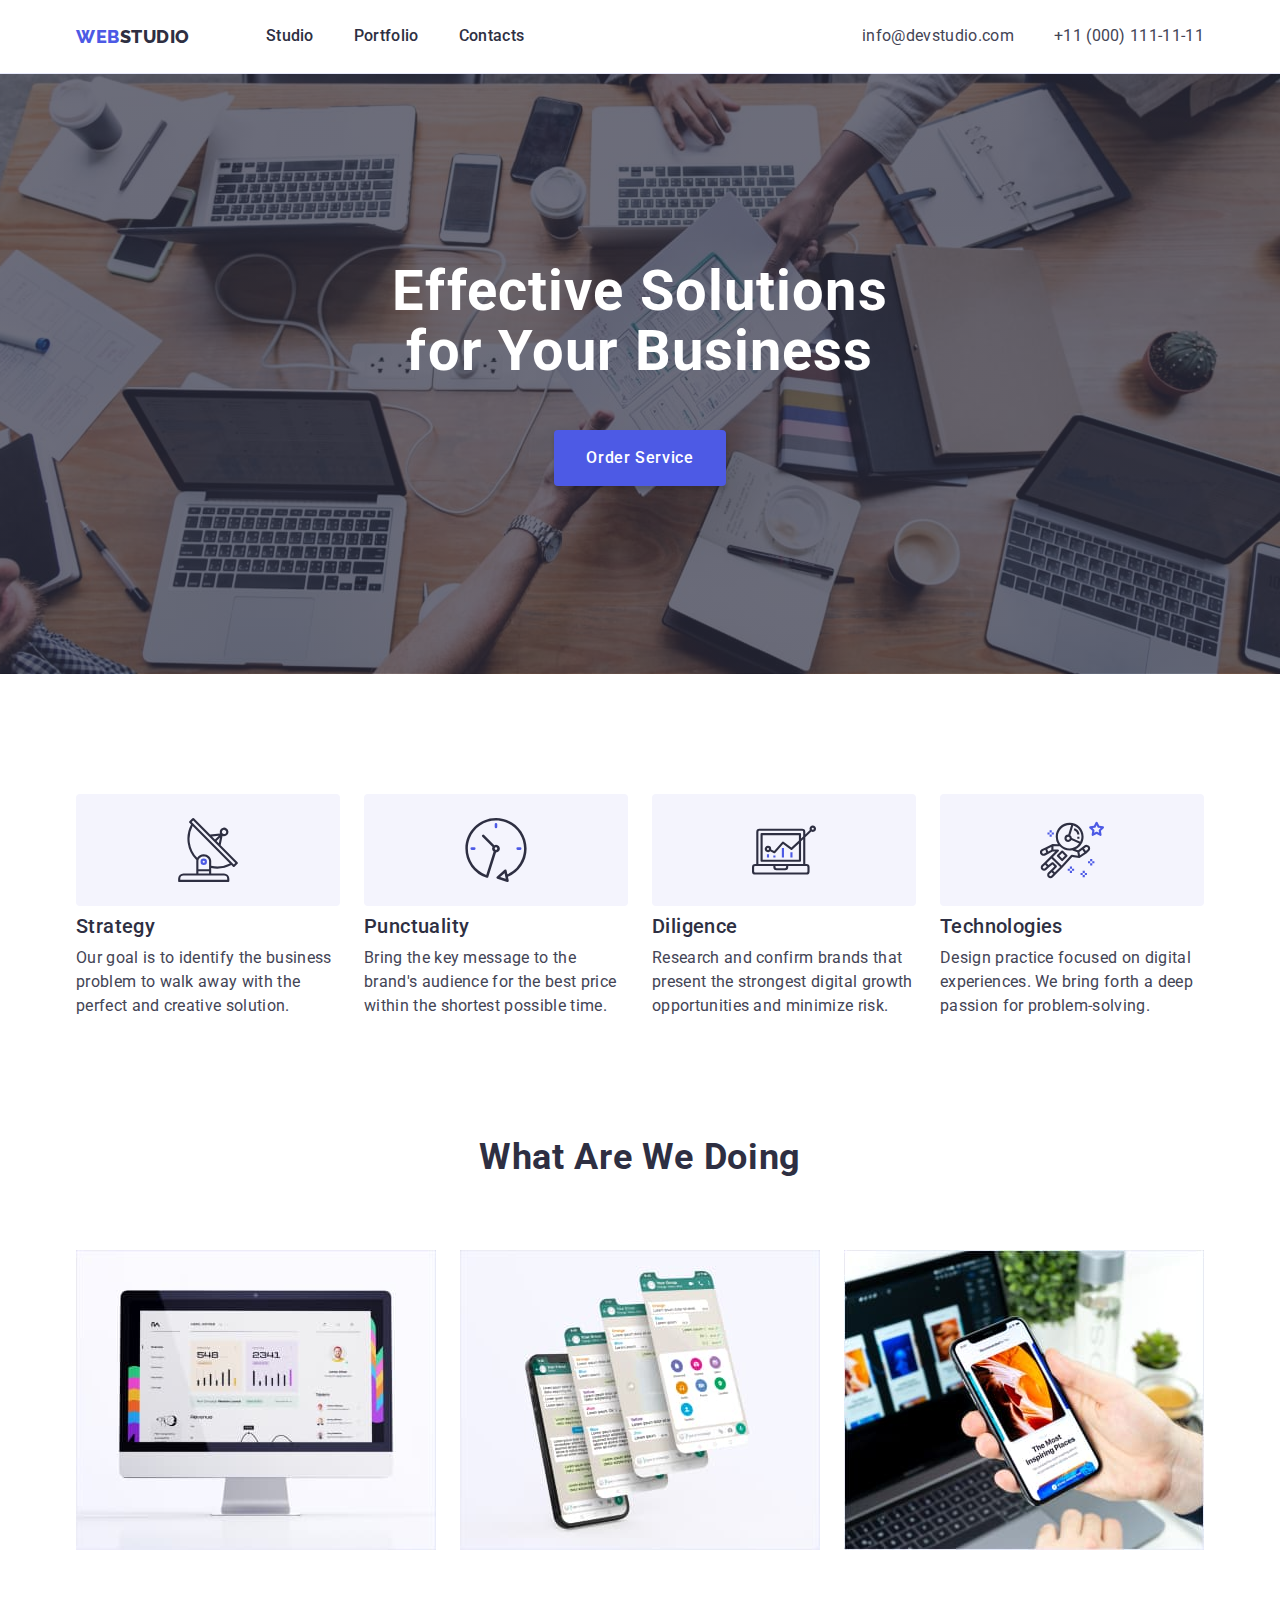
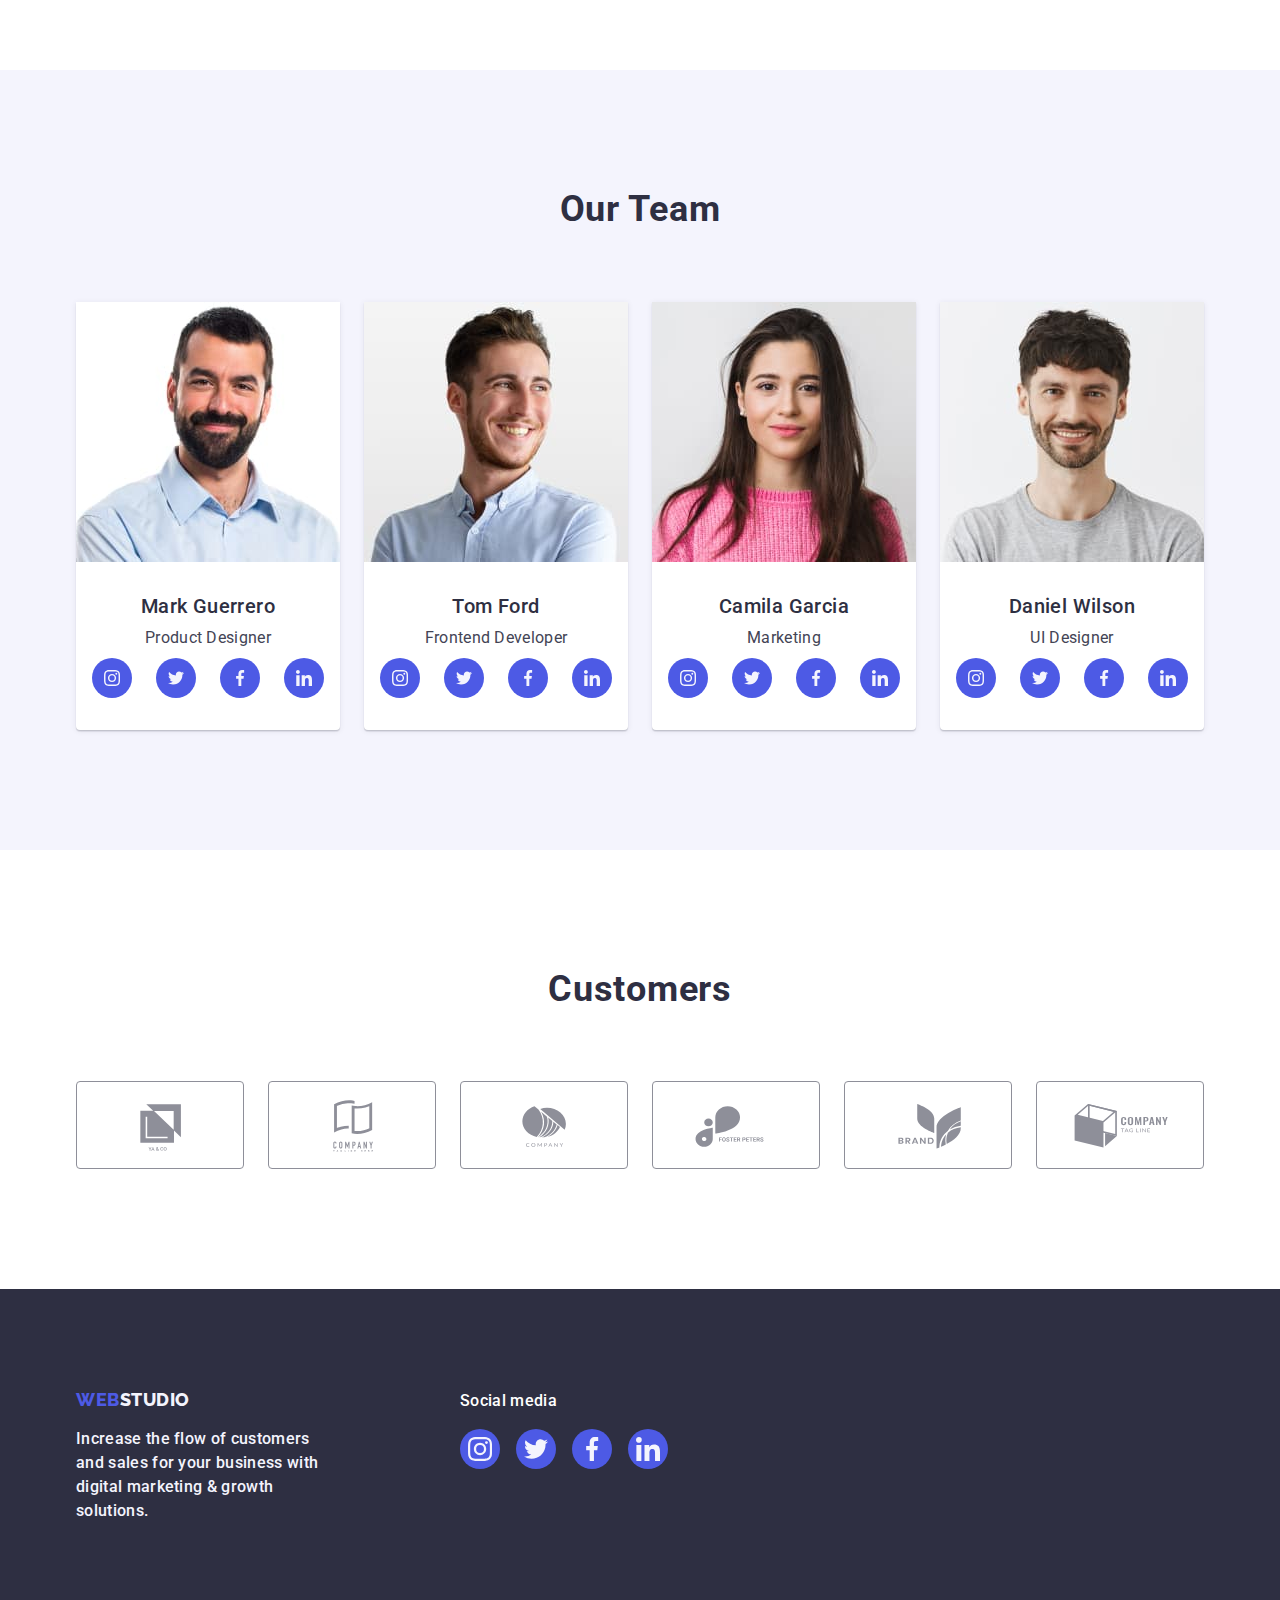
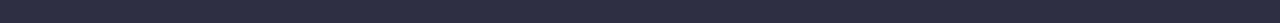
==== index.html @ b6650963 "first commit" ====
<!DOCTYPE html>
<html lang="en">
  <head>
    <meta charset="UTF-8" />
    <meta name="viewport" content="width=device-width, initial-scale=1.0" />
    <title>Studio</title>
    <link rel="preconnect" href="https://fonts.googleapis.com" />
    <link rel="preconnect" href="https://fonts.gstatic.com" crossorigin />
    <link
      href="https://fonts.googleapis.com/css2?family=Raleway:wght@800&family=Roboto:wght@400;500;700;900&display=swap"
      rel="stylesheet"
    />
    <link
      rel="stylesheet"
      href="https://cdnjs.cloudflare.com/ajax/libs/modern-normalize/1.0.0/modern-normalize.min.css"
    />
    <link rel="stylesheet" href="css/styles.css" />
  </head>

  <body>
    <header class="header">
      <div class="container header-menu">
        <nav class="navigation">
          <a class="logo link logo-header" href="./index.html"
            >Web<span class="logo_element">Studio</span></a
          >
          <ul class="list header-options">
            <li class="nav-list">
              <a class="link list-studio" href="./index.html">Studio</a>
            </li>
            <li class="nav-list">
              <a class="link list-studio" href="./portfolio.html">Portfolio</a>
            </li>
            <li class="nav-list">
              <a class="link list-studio" href="">Contacts</a>
            </li>
          </ul>
        </nav>
        <address class="contact-list">
          <ul class="list header-options">
            <li>
              <a class="contacts link" href="mailto:info@devstudio.com"
                >info@devstudio.com</a
              >
            </li>
            <li>
              <a class="contacts link" href="tel:+110001111111"
                >+11 (000) 111-11-11</a
              >
            </li>
          </ul>
        </address>
      </div>
    </header>
    <main>
      <section class="first-section section">
        <div class="container">
          <h1 class="banner">Effective Solutions for Your Business</h1>
          <button class="order-button button" type="button">
            Order Service
          </button>
        </div>
      </section>
      <section class="second-section section">
        <div class="container">
          <h2 class="visually-hidden">About us</h2>
          <ul class="list">
            <li class="features-list">
              <div class="icons-about-us">
                <svg class="icon-strategy" width="64" height="64">
                  <use href="./images/icons.svg#icon-antenna"></use>
                </svg>
              </div>
              <h3 class="company-features">Strategy</h3>
              <p class="list-paragraph">
                Our goal is to identify the business problem to walk away with
                the perfect and creative solution.
              </p>
            </li>
            <li class="features-list">
              <div class="icons-about-us">
                <svg class="icon-strategy" width="64" height="64">
                  <use href="./images/icons.svg#icon-clock"></use>
                </svg>
              </div>
              <h3 class="company-features">Punctuality</h3>
              <p class="list-paragraph">
                Bring the key message to the brand's audience for the best price
                within the shortest possible time.
              </p>
            </li>
            <li class="features-list">
              <div class="icons-about-us">
                <svg class="icon-strategy" width="64" height="64">
                  <use href="./images/icons.svg#icon-diagram"></use>
                </svg>
              </div>
              <h3 class="company-features">Diligence</h3>
              <p class="list-paragraph">
                Research and confirm brands that present the strongest digital
                growth opportunities and minimize risk.
              </p>
            </li>
            <li class="features-list">
              <div class="icons-about-us">
                <svg class="icon-strategy" width="64" height="64">
                  <use href="./images/icons.svg#icon-astronaut"></use>
                </svg>
              </div>
              <h3 class="company-features">Technologies</h3>
              <p class="list-paragraph">
                Design practice focused on digital experiences. We bring forth a
                deep passion for problem-solving.
              </p>
            </li>
          </ul>
        </div>
      </section>
      <section class="third-section section">
        <div class="container">
          <h2 class="third-section-header">What are we doing</h2>
          <ul class="list">
            <li class="work-list">
              <img
                src="./images/img1.jpg"
                width="360"
                height="300"
                alt="modern computer screen"
              />
            </li>
            <li class="work-list">
              <img
                src="./images/img2.jpg"
                width="360"
                height="300"
                alt="smartphone with open application"
              />
            </li>
            <li class="work-list">
              <img
                src="./images/img3.jpg"
                width="360"
                height="300"
                alt="the same application open on laptop and smartphone"
              />
            </li>
          </ul>
        </div>
      </section>
      <section class="fourth-section section">
        <div class="container">
          <h2 class="smaller-headers">Our Team</h2>
          <ul class="list">
            <li class="team-list">
              <img
                src="./images/person1.jpg"
                width="264"
                height="260"
                alt="smiling man in blue collared shirt"
              />
              <div class="from-team">
                <h3 class="photo-captions">Mark Guerrero</h3>
                <p class="list-paragraph">Product Designer</p>
                <ul class="list">
                  <li class="social-icon">
                    <a class="link social-link" href="">
                      <svg class="social-svg" width="16" height="16">
                        <use href="./images/icons.svg#icon-instagram" />
                      </svg>
                    </a>
                  </li>
                  <li class="social-icon">
                    <a class="link social-link" href="">
                      <svg class="social-svg" width="16" height="16">
                        <use href="./images/icons.svg#icon-twitter" />
                      </svg>
                    </a>
                  </li>
                  <li class="social-icon">
                    <a class="link social-link" href="">
                      <svg class="social-svg" width="16" height="16">
                        <use href="./images/icons.svg#icon-facebook" />
                      </svg>
                    </a>
                  </li>
                  <li class="social-icon">
                    <a class="link social-link" href="">
                      <svg class="social-svg" width="16" height="16">
                        <use href="./images/icons.svg#icon-linkedin" />
                      </svg>
                    </a>
                  </li>
                </ul>
              </div>
            </li>
            <li class="team-list">
              <img
                src="./images/person2.jpg"
                width="264"
                height="260"
                alt="smiling man
        in blue collared shirt"
              />
              <div class="from-team">
                <h3 class="photo-captions">Tom Ford</h3>
                <p class="list-paragraph">Frontend Developer</p>
                <ul class="list">
                  <li class="social-icon">
                    <a class="link social-link" href="">
                      <svg class="social-svg" width="16" height="16">
                        <use href="./images/icons.svg#icon-instagram" />
                      </svg>
                    </a>
                  </li>
                  <li class="social-icon">
                    <a class="link social-link" href="">
                      <svg class="social-svg" width="16" height="16">
                        <use href="./images/icons.svg#icon-twitter" />
                      </svg>
                    </a>
                  </li>
                  <li class="social-icon">
                    <a class="link social-link" href="">
                      <svg class="social-svg" width="16" height="16">
                        <use href="./images/icons.svg#icon-facebook" />
                      </svg>
                    </a>
                  </li>
                  <li class="social-icon">
                    <a class="link social-link" href="">
                      <svg class="social-svg" width="16" height="16">
                        <use href="./images/icons.svg#icon-linkedin" />
                      </svg>
                    </a>
                  </li>
                </ul>
              </div>
            </li>
            <li class="team-list">
              <img
                src="./images/person3.jpg"
                width="264"
                height="260"
                alt="smiling woman in pink sweater"
              />
              <div class="from-team">
                <h3 class="photo-captions">Camila Garcia</h3>
                <p class="list-paragraph">Marketing</p>
                <ul class="list">
                  <li class="social-icon">
                    <a class="link social-link" href="">
                      <svg class="social-svg" width="16" height="16">
                        <use href="./images/icons.svg#icon-instagram" />
                      </svg>
                    </a>
                  </li>
                  <li class="social-icon">
                    <a class="link social-link" href="">
                      <svg class="social-svg" width="16" height="16">
                        <use href="./images/icons.svg#icon-twitter" />
                      </svg>
                    </a>
                  </li>
                  <li class="social-icon">
                    <a class="link social-link" href="">
                      <svg class="social-svg" width="16" height="16">
                        <use href="./images/icons.svg#icon-facebook" />
                      </svg>
                    </a>
                  </li>
                  <li class="social-icon">
                    <a class="link social-link" href="">
                      <svg class="social-svg" width="16" height="16">
                        <use href="./images/icons.svg#icon-linkedin" />
                      </svg>
                    </a>
                  </li>
                </ul>
              </div>
            </li>
            <li class="team-list">
              <img
                src="./images/person4.jpg"
                width="264"
                height="260"
                alt="smiling man in gray t-shirt"
              />
              <div class="from-team">
                <h3 class="photo-captions">Daniel Wilson</h3>
                <p class="list-paragraph">UI Designer</p>
                <ul class="list">
                  <li class="social-icon">
                    <a class="link social-link" href="">
                      <svg class="social-svg" width="16" height="16">
                        <use href="./images/icons.svg#icon-instagram" />
                      </svg>
                    </a>
                  </li>
                  <li class="social-icon">
                    <a class="link social-link" href="">
                      <svg class="social-svg" width="16" height="16">
                        <use href="./images/icons.svg#icon-twitter" />
                      </svg>
                    </a>
                  </li>
                  <li class="social-icon">
                    <a class="link social-link" href="">
                      <svg class="social-svg" width="16" height="16">
                        <use href="./images/icons.svg#icon-facebook" />
                      </svg>
                    </a>
                  </li>
                  <li class="social-icon">
                    <a class="link social-link" href="">
                      <svg class="social-svg" width="16" height="16">
                        <use href="./images/icons.svg#icon-linkedin" />
                      </svg>
                    </a>
                  </li>
                </ul>
              </div>
            </li>
          </ul>
        </div>
      </section>
      <section class="customers section">
        <div class="container">
          <h2 class="smaller-headers">Customers</h2>
          <ul class="customers-list">
            <li class="customers-logo">
              <a class="link customer-link" href="">
                <svg class="logo-svg" width="104" height="56">
                  <use href="./images/icons.svg#icon-client_1" />
                </svg>
              </a>
            </li>
            <li class="customers-logo">
              <a class="link customer-link" href="">
                <svg class="logo-svg" width="104" height="56">
                  <use href="./images/icons.svg#icon-client_2" />
                </svg>
              </a>
            </li>
            <li class="customers-logo">
              <a class="link customer-link" href="">
                <svg class="logo-svg" width="104" height="56">
                  <use href="./images/icons.svg#icon-client_3" />
                </svg>
              </a>
            </li>
            <li class="customers-logo">
              <a class="link customer-link" href="">
                <svg class="logo-svg" width="104" height="56">
                  <use href="./images/icons.svg#icon-client_4" />
                </svg>
              </a>
            </li>
            <li class="customers-logo">
              <a class="link customer-link" href="">
                <svg class="logo-svg" width="104" height="56">
                  <use href="./images/icons.svg#icon-client_5" />
                </svg>
              </a>
            </li>
            <li class="customers-logo">
              <a class="link customer-link" href="">
                <svg class="logo-svg" width="104" height="56">
                  <use href="./images/icons.svg#icon-client_6" />
                </svg>
              </a>
            </li>
          </ul>
        </div>
      </section>
    </main>
    <footer class="footer">
      <div class="container footer-container">
        <div class="left-footer">
          <a class="logo link logo-footer" href="./index.html"
            >Web<span class="studio">Studio</span></a
          >
          <p class="footer-paragraph">
            Increase the flow of customers and sales for your business with
            digital marketing & growth solutions.
          </p>
        </div>
        <div>
          <p class="social-media-text">Social media</p>
          <ul class="social-media-list-footer">
            <li class="socia-media-footer-li link">
              <a class="link social-link-footer" href="">
                <svg class="sm-footer-icons" width="24" height="24">
                  <use href="./images/icons.svg#icon-instagram"></use>
                </svg>
              </a>
            </li>
            <li class="socia-media-footer-li link">
              <a class="link social-link-footer" href="">
                <svg class="sm-footer-icons" width="24" height="24">
                  <use href="./images/icons.svg#icon-twitter"></use>
                </svg>
              </a>
            </li>
            <li class="socia-media-footer-li link">
              <a class="link social-link-footer" href="">
                <svg class="sm-footer-icons" width="24" height="24">
                  <use href="./images/icons.svg#icon-facebook"></use>
                </svg>
              </a>
            </li>
            <li class="socia-media-footer-li link">
              <a class="link social-link-footer" href="">
                <svg class="sm-footer-icons" width="24" height="24">
                  <use href="./images/icons.svg#icon-linkedin"></use>
                </svg>
              </a>
            </li>
          </ul>
        </div>
      </div>
    </footer>
  </body>
</html>
---- css/styles.css ----
:root {
  --IRIS: #4d5ae5;
  --OCEAN: #404bbf;
  --NAVY-BLUE: #2e2f42;
  --GREEN: #31d0aa;
  --SLATE: #434455;
  --LIGHT-SLATE: #8e8f99;
  --CORNFLOWER: #e7e9fc;
  --CLOUD: #f4f4fd;
  --NAVY-BLUE-modal: #2e2f4266;
  --GREY: #2e2f42b2;
  --WHITE: #fff;
  --NAVY-BLUE-modal: #2e2f4266;
}
* {
  margin: 0;
  padding: 0;
}
body {
  font-family: "Roboto", sans-serif;

  color: var(--SLATE);
  background-color: var(--WHITE);
}
.logo {
  font-family: "Raleway", sans-serif;
  font-weight: 800;
  line-height: 1.17;
  font-size: 18px;
  letter-spacing: 0.03em;
  text-transform: uppercase;
  color: var(--IRIS);
}
.link {
  text-decoration: none;
}
.logo_element {
  color: var(--NAVY-BLUE);
}
.list .link {
  color: var(--NAVY-BLUE);
  line-height: 1.55;
  letter-spacing: 0.02em;
}
.contact-list .contacts {
  color: var(--SLATE);
  letter-spacing: 0.02em;
  line-height: 1.5;
}
.list .link:hover {
  color: var(--OCEAN);
}
.list .link:focus {
  color: var(--OCEAN);
}
.list {
  font-style: normal;
  color: var(--SLATE);
  list-style: none;
}
.contact-list {
  align-items: center;
  display: flex;
  font-style: normal;
  gap: 40px;
  margin-left: auto;
}
.section {
  padding: 120px 0;
}

.first-section {
  background-color: var(--NAVY-BLUE);
  background-image: linear-gradient(
      rgba(46, 47, 66, 0.7),
      rgba(46, 47, 66, 0.7)
    ),
    url("../images/people-office.jpg");
  padding: 188px 0 188px;
  background-position: center;
  background-repeat: no-repeat;
  background-size: cover;
  margin: 0 auto;
  max-width: 1440px;
  padding: 188px 0;
}

.second-section > h2 {
  color: var(--NAVY-BLUE);
}
.second-section .company-features,
.second-section .list-paragraph {
  text-align: left;
}
.features-list {
  flex-basis: calc((100% - 72px) / 4);
}

.section .list {
  justify-content: center;
}
.order-button {
  line-height: 1.5;
  letter-spacing: 0.04em;
  background-color: var(--IRIS);
  color: var(--WHITE);
  cursor: pointer;
  font-family: "Roboto", sans-serif;
  font-weight: 500;
  font-size: 16px;
  display: block;
  margin: 0 auto;
  min-width: 169px;
  padding: 16px 32px;
  box-shadow: 0px 4px 4px 0px rgba(0, 0, 0, 0.15);
}
.order-button:hover {
  background-color: var(--OCEAN);
}
.order-button:focus {
  background-color: var(--OCEAN);
}

.company-features {
  font-size: 20px;
  line-height: 1.2;
  letter-spacing: 0.02em;
  font-weight: 500;
  color: var(--NAVY-BLUE);
  margin-bottom: 8px;
  text-align: center;
}
.list-paragraph {
  color: var(--SLATE);
  line-height: 1.5;
  letter-spacing: 0.02em;
  text-align: center;
}
.third-section-header {
  text-align: center;
  font-size: 36px;
  line-height: 1.11;
  text-transform: capitalize;
  color: var(--NAVY-BLUE);
  text-align: center;
  letter-spacing: 0.02em;
  font-weight: 700;
  margin-bottom: 72px;
}
.third-section {
  padding-top: 0;
}
.work-list {
  flex-basis: calc((100% - 48px) / 3);
}
.fourth-section {
  background-color: var(--CLOUD);
}
.smaller-headers {
  text-align: center;
  font-size: 36px;
  line-height: 1.11;
  letter-spacing: 0.02em;
  text-transform: capitalize;
  color: var(--NAVY-BLUE);
  font-weight: 700;
  margin-bottom: 72px;
}
.photo-captions {
  font-weight: 500;
  font-size: 20px;
  line-height: 1.2;
  letter-spacing: 0.02em;
  color: var(--NAVY-BLUE);
  margin-bottom: 8px;
  text-align: center;
}
.photo-captions-portfolio {
  font-weight: 500;
  font-size: 20px;
  line-height: 1.2;
  letter-spacing: 0.02em;
  color: var(--NAVY-BLUE);
  margin-bottom: 16px;
}
.from-team {
  padding: 32px 0;
  display: flex;
  flex-direction: column;
}

.team-list {
  background-color: var(--WHITE);
  border-radius: 0 0 4px 4px;
  flex-basis: calc((100% - 72px) / 4);
  background: var(--WHITE);
  box-shadow: 0px 2px 1px 0px rgba(46, 47, 66, 0.08),
    0px 1px 1px 0px rgba(46, 47, 66, 0.16),
    0px 1px 6px 0px rgba(46, 47, 66, 0.08);
}
.footer {
  background-color: var(--NAVY-BLUE);
  color: var(--CLOUD);
  padding: 100px 0;
}
.footer-logo {
  color: var(--IRIS);
  font-family: "Raleway", sans-serif;
  font-size: 18px;
  font-style: normal;
  font-weight: 800;
  line-height: 1.17;
  letter-spacing: 0.54px;
  text-transform: uppercase;
}

.footer-paragraph {
  font-weight: 500;
  line-height: 1.5;
  letter-spacing: 0.32px;
  font-size: 16px;
  color: var(--CLOUD);
  letter-spacing: 0.02em;
  line-height: 1.5;
  max-width: 264px;
}

.footer .studio {
  color: var(--CLOUD);
}
.logo-footer {
  display: inline-block;
  margin-bottom: 16px;
}

.section-portfolio {
  padding: 96px 0 120px 0;
}
.section-portfolio .list {
  flex-wrap: wrap;
}

.button {
  border: none;
  border-radius: 4px;
  cursor: pointer;
  font-family: "Roboto", sans-serif;
  font-weight: 500;
  letter-spacing: 0.04em;
  line-height: 1.5;
}
.filter-button {
  border: 1px solid var(--CORNFLOWER);
  color: var(--IRIS);
  background-color: var(--CLOUD);
  padding: 12px 24px;
}
.filter-button:hover {
  color: var(--WHITE);
  background-color: var(--OCEAN);
  border: 1px solid transparent;
  box-shadow: 0px 3px 1px rgba(0, 0, 0, 0.1), 0px 2px 1px rgba(0, 0, 0, 0.08),
    0px 2px 2px rgba(0, 0, 0, 0.12);
}

.filter-button:focus {
  color: var(--WHITE);
  background-color: var(--OCEAN);
  border: 1px solid transparent;
  box-shadow: 0px 3px 1px rgba(0, 0, 0, 0.1), 0px 2px 1px rgba(0, 0, 0, 0.08),
    0px 2px 2px rgba(0, 0, 0, 0.12);
}
.work-list,
.portfolio-list {
  flex-basis: calc((100% - 48px) / 3);
}
.portfolio-captions {
  border: 1px solid var(--CORNFLOWER);
  border-top: none;
  padding: 32px 16px;
}
.portfolio-captions:hover {
  box-shadow: 0px 2px 1px 0px rgba(46, 47, 66, 0.08),
    0px 1px 1px 0px rgba(46, 47, 66, 0.16),
    0px 1px 6px 0px rgba(46, 47, 66, 0.08);
}
.portfolio-link:hover {
  box-shadow: 0px 1px 6px rgba(46, 47, 66, 0.08),
    0px 1px 1px rgba(46, 47, 66, 0.16), 0px 2px 1px rgba(46, 47, 66, 0.08);
}
.portfolio-link:focus {
  box-shadow: 0px 1px 6px rgba(46, 47, 66, 0.08),
    0px 1px 1px rgba(46, 47, 66, 0.16), 0px 2px 1px rgba(46, 47, 66, 0.08);
}

.smaller-captions {
  line-height: 1.5;
  letter-spacing: 0.02em;
  color: var(--SLATE);
  text-align: center;
}
.smaller-captions-portfolio {
  line-height: 1.5;
  letter-spacing: 0.02em;
  color: var(--SLATE);
}

.logo_element-footer {
  color: var(--CLOUD);
  line-height: 1.17;
}

.container {
  justify-content: center;
  margin: 0 auto;
  padding: 0 15px;
  max-width: 1158px;
}
.header-menu {
  display: flex;
  align-items: center;
}
.header {
  border-bottom: 1px solid var(--CORNFLOWER);
  box-shadow: 0px 1px 6px 0px rgba(46, 47, 66, 0.08),
    0px 1px 1px 0px rgba(46, 47, 66, 0.16),
    0px 2px 1px 0px rgba(46, 47, 66, 0.08);
}
.logo-header {
  margin-right: 76px;
}
.navigation {
  display: flex;
  align-items: center;
}
.contact-list {
  display: flex;
}
.list {
  display: flex;
  gap: 24px;
  list-style: none;
  margin: 0;
  padding-left: 0;
}

.buttons {
  margin-bottom: 72px;
  justify-content: center;
}
.portfolio-container {
  row-gap: 48px;
  text-align: left;
}
.list-studio {
  color: var(--NAVY-BLUE);
  font-weight: 500;
  letter-spacing: 0.02em;
  line-height: 1.5;
  padding: 24px 0;
}
.nav-list {
  padding: 24px 0;
  gap: 40px;
}
.portfolio-list {
  display: flex;
  flex-wrap: wrap;
}

.navigation-list {
  display: flex;
  align-items: center;
}
.portfolio-captions > .smaller-captions {
  margin-bottom: 8px;
  text-align: center;
}
.banner {
  color: var(--WHITE);
  font-size: 56px;
  letter-spacing: 0.02em;
  line-height: 1.07;
  max-width: 496px;
  text-align: center;
  margin: 0 auto 48px auto;

  font-family: Roboto;
  font-style: normal;
  font-weight: 700;
}
h1,
h2,
h3,
h4,
h5,
h6,
p {
  margin: 0;
}

.header-options {
  display: flex;
  gap: 40px;
}
.visually-hidden {
  position: absolute;
  width: 1px;
  height: 1px;
  margin: -1px;
  border: 0;
  padding: 0;
  white-space: nowrap;
  clip-path: inset(100%);
  clip: rect(0 0 0 0);
  overflow: hidden;
}

img {
  display: block;
  max-width: 100%;
  height: auto;
}
.icons-about-us {
  display: flex;
  align-items: center;
  justify-content: center;
  width: 264px;
  height: 112px;
  flex-shrink: 0;
  border-radius: 4px;
  background-color: var(--CLOUD);
  margin-bottom: 8px;
}
.social-icon {
  width: 40px;
  height: 40px;
  margin-top: 8px;
}
.social-link {
  width: 40px;
  height: 40px;
  display: flex;
  align-items: center;
  background-color: var(--IRIS);
  border-radius: 50%;
  justify-content: center;
}
.social-link:hover,
.social-link:focus {
  background-color: var(--OCEAN);
}
.social-svg {
  fill: var(--CLOUD);
}
.customers {
  padding-top: 120px;
  padding-bottom: 120px;
}

.customers-list {
  display: flex;
  gap: 24px;
}
.customers-logo {
  display: flex;
  width: 168px;
  height: 88px;
  border-radius: 4px;
}
.customers-header {
  text-align: center;
  font-size: 36px;
  line-height: 1.11;
  letter-spacing: 0.02em;
  text-transform: capitalize;
  color: var(--NAVY-BLUE);
  font-weight: 700;
  margin-bottom: 72px;
}

.left-footer {
  margin-right: 120px;
}

.social-media-footer {
  display: flex;
  gap: 16px;
}
.socia-media-footer-li {
  display: flex;
  height: 40px;
  width: 40px;
  list-style: none;
}

.customer-link {
  width: 100%;
  height: 100%;
  border: 1px solid var(--LIGHT-SLATE);
  border-radius: 4px;
  display: flex;
  align-items: center;
  justify-content: center;
  color: var(--LIGHT-SLATE);
}
.customer-link:hover,
.customer-link:focus {
  color: var(--OCEAN);
  border-color: var(--OCEAN);
}
.logo-svg {
  fill: currentColor;
  width: 168px;
  height: 88px;
}
.footer-container {
  align-items: baseline;
  display: flex;
  justify-content: flex-start;
}
.social-media-text {
  color: var(--WHITE);
  font-weight: 500;
  letter-spacing: 0.02em;
  line-height: 1.5;
  margin-bottom: 16px;
  font-size: 16px;
}
.social-media-list-footer {
  display: flex;
  gap: 16px;
}
.sm-footer-icons {
  fill: var(--CLOUD);
}
.social-link-footer {
  width: 40px;
  height: 40px;
  display: flex;
  align-items: center;
  background-color: var(--IRIS);
  border-radius: 50%;
  justify-content: center;
}
.social-link-footer:hover,
.social-link-footer:focus {
  background-color: var(--GREEN);
}
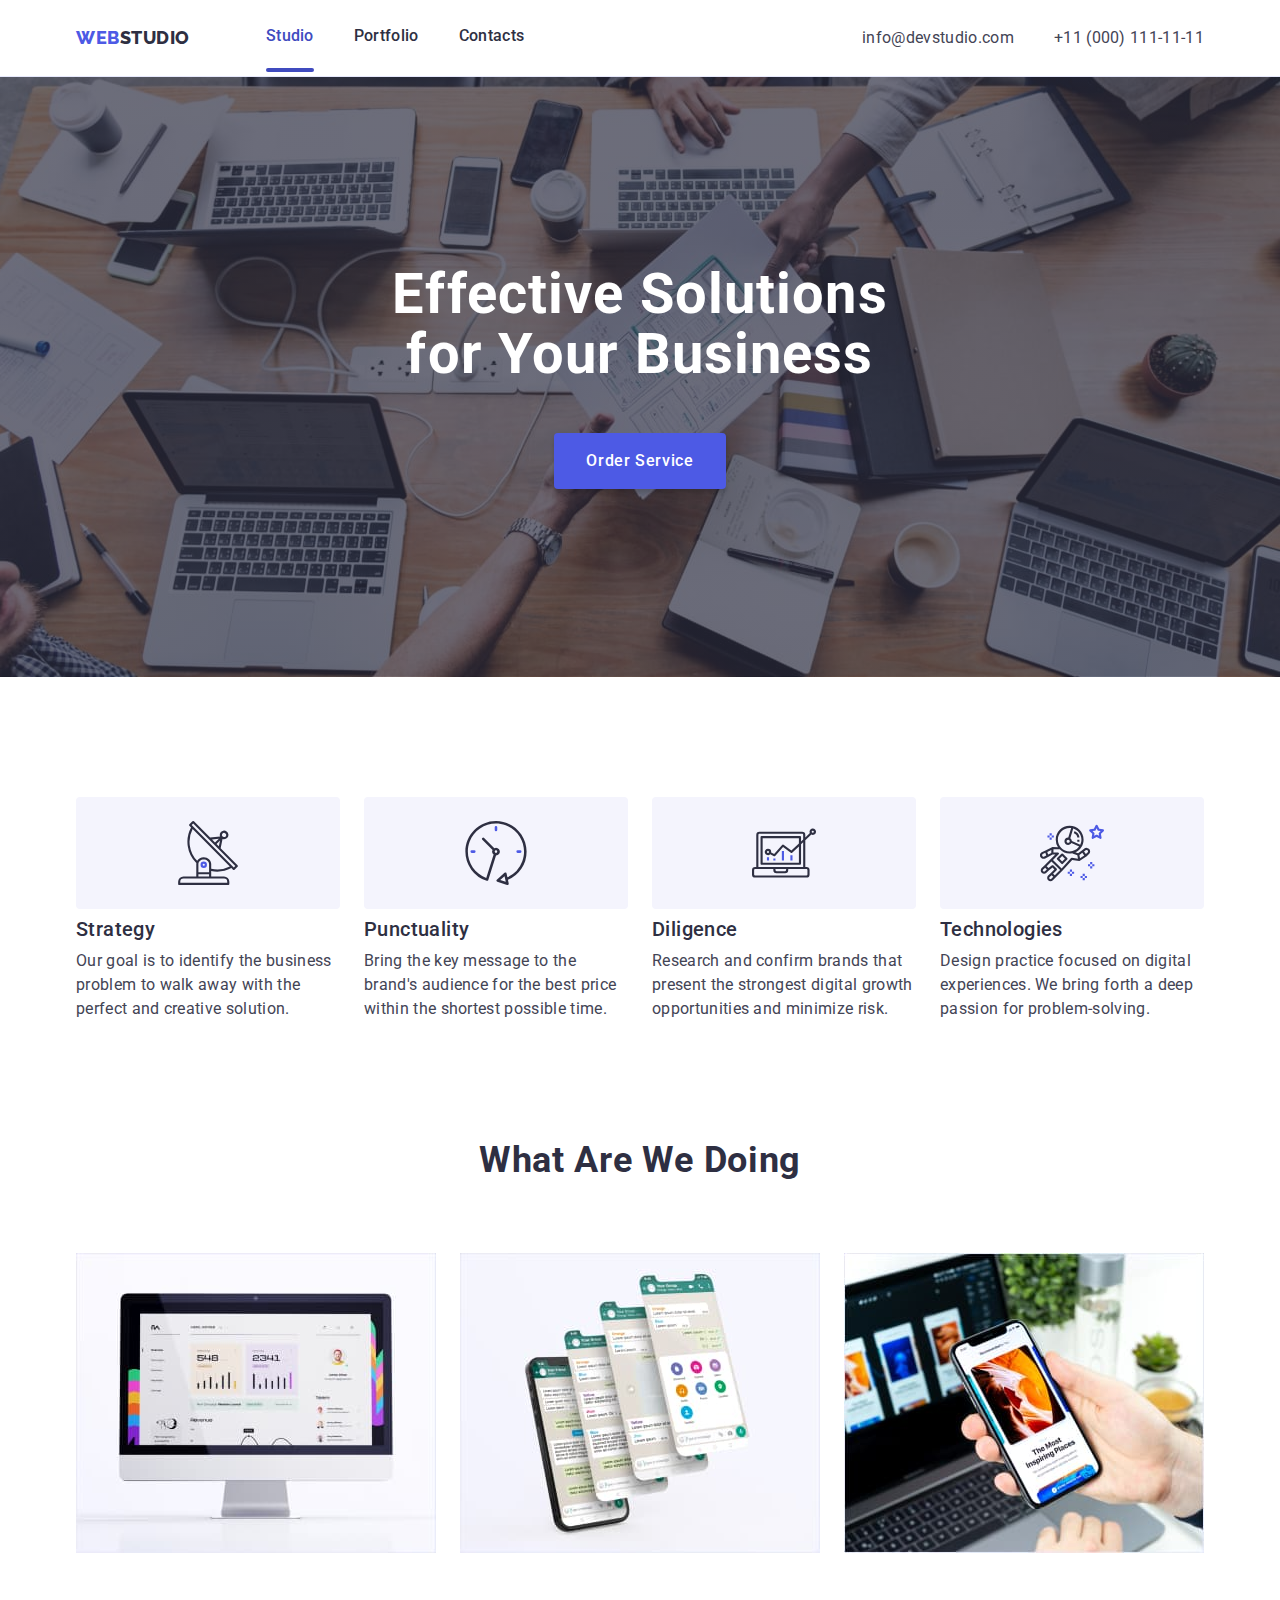
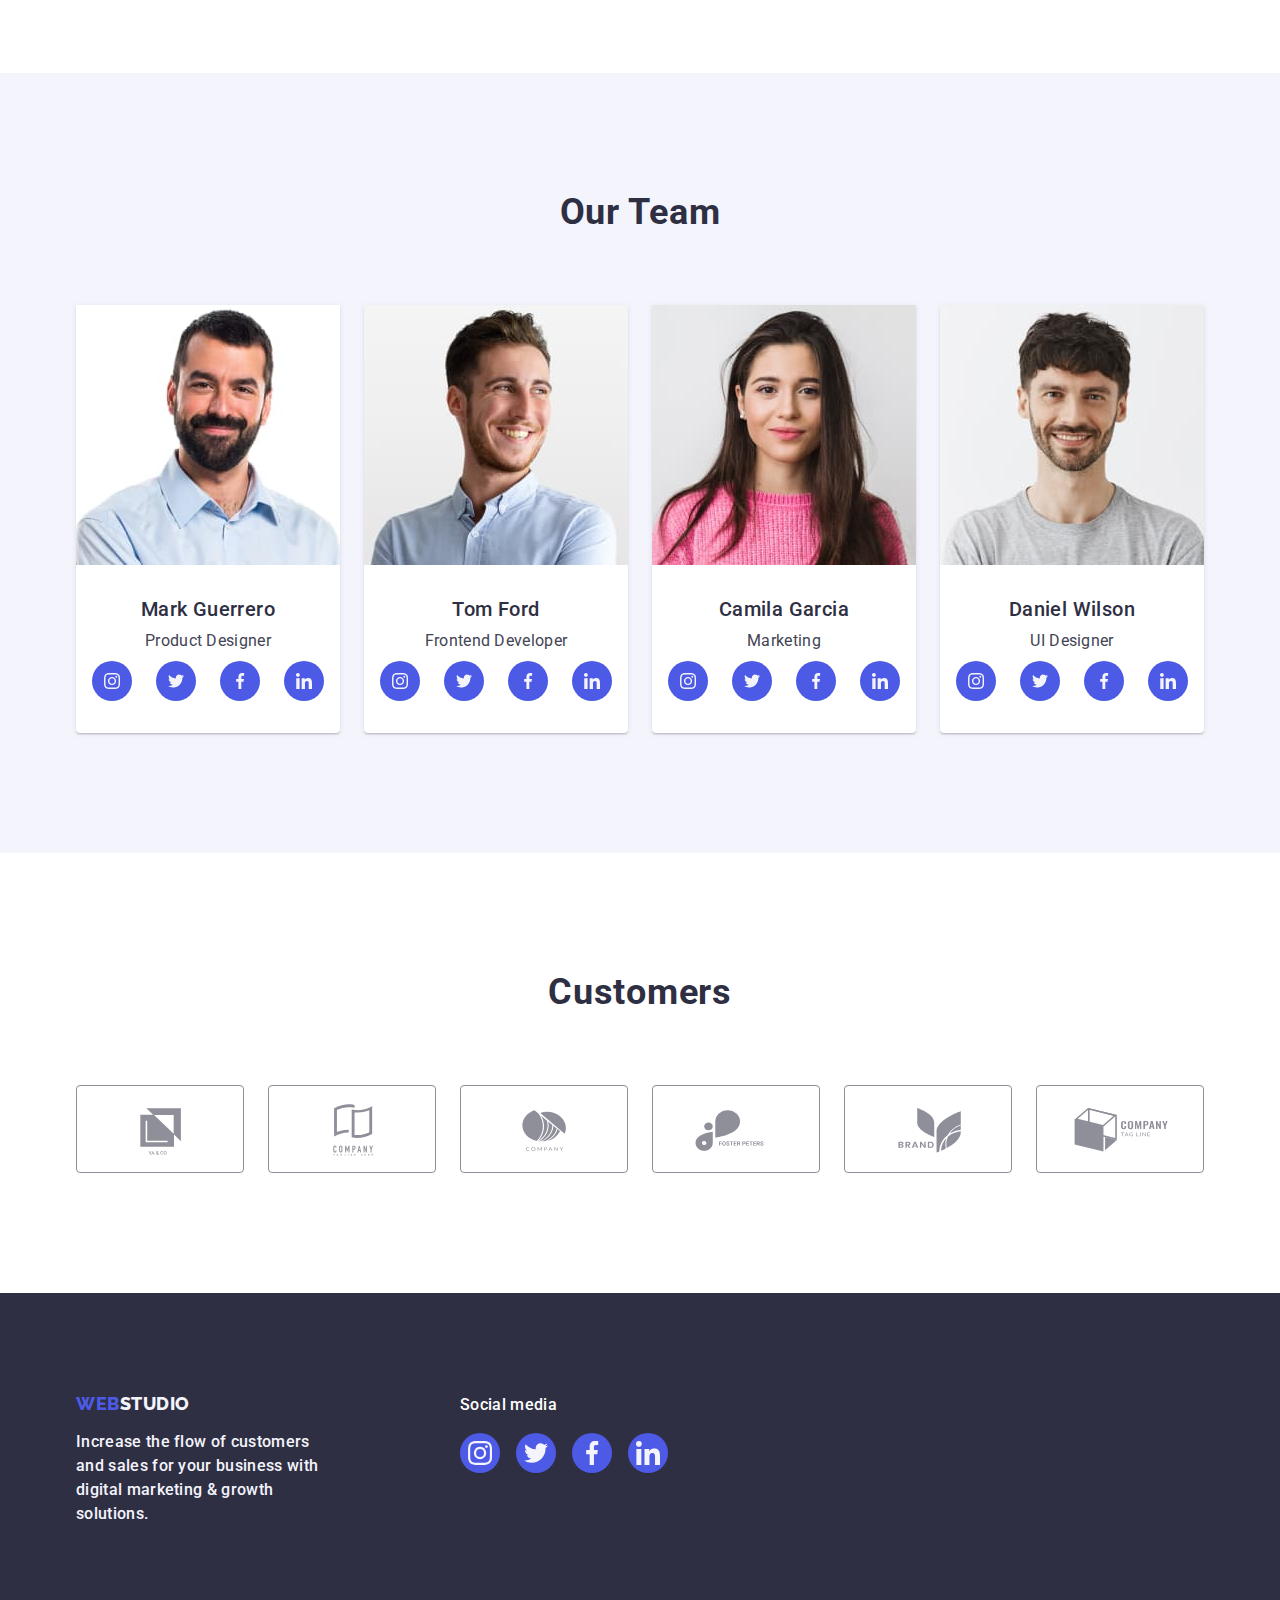
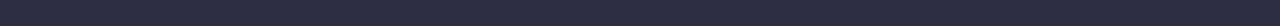
==== commit 22212b4a: "nearly-there" ====
--- a/index.html
+++ b/index.html
@@ -26,7 +26,7 @@
           >
           <ul class="list header-options">
             <li class="nav-list">
-              <a class="link list-studio" href="./index.html">Studio</a>
+              <a class="current-card" href="./index.html">Studio</a>
             </li>
             <li class="nav-list">
               <a class="link list-studio" href="./portfolio.html">Portfolio</a>
@@ -56,7 +56,7 @@
       <section class="first-section section">
         <div class="container">
           <h1 class="banner">Effective Solutions for Your Business</h1>
-          <button class="order-button button" type="button">
+          <button data-modal-open class="order-button button" type="button">
             Order Service
           </button>
         </div>
@@ -419,5 +419,15 @@
         </div>
       </div>
     </footer>
+    <div data-modal class="backdrop is-hidden">
+      <div class="modal">
+        <button data-modal-close type="button" class="button-modal-close">
+          <svg class="close-button" width="8" height="8">
+            <use href="./images/icons.svg#icon-close-black-18dp-2-1"></use>
+          </svg>
+        </button>
+      </div>
+    </div>
+    <script src="./js/modal.js"></script>
   </body>
 </html>
--- a/css/styles.css
+++ b/css/styles.css
@@ -11,6 +11,7 @@
   --GREY: #2e2f42b2;
   --WHITE: #fff;
   --NAVY-BLUE-modal: #2e2f4266;
+  --DAIRY: #fcfcfc;
 }
 * {
   margin: 0;
@@ -181,7 +182,7 @@
   line-height: 1.2;
   letter-spacing: 0.02em;
   color: var(--NAVY-BLUE);
-  margin-bottom: 16px;
+  margin-bottom: 8px;
 }
 .from-team {
   padding: 32px 0;
@@ -364,7 +365,6 @@
   gap: 40px;
 }
 .portfolio-list {
-  display: flex;
   flex-wrap: wrap;
 }
 
@@ -547,3 +547,113 @@
 .social-link-footer:focus {
   background-color: var(--GREEN);
 }
+.backdrop {
+  position: fixed;
+  inset: 0 0 auto;
+  min-height: 100vw;
+  min-width: 100vw;
+  display: flex;
+  justify-content: center;
+
+  pointer-events: all;
+  background: var(--NAVY-BLUE-modal, rgba(46, 47, 66, 0.4));
+}
+
+.backdrop.is-hidden {
+  opacity: 0;
+  visibility: hidden;
+  pointer-events: none;
+}
+.modal {
+  width: 408px;
+  height: 584px;
+  border-radius: 4px;
+  background: var(--DAIRY);
+  box-shadow: 0px 2px 1px 0px rgba(0, 0, 0, 0.2),
+    0px 1px 3px 0px rgba(0, 0, 0, 0.12), 0px 1px 1px 0px rgba(0, 0, 0, 0.14);
+  margin-top: 80px;
+}
+
+.button-modal-close {
+  margin-top: 24px;
+  margin-right: 24px;
+  float: right;
+  border: none;
+  background-color: var(--DAIRY);
+  border: none;
+  width: 24px;
+  height: 24px;
+  display: flex;
+  align-items: center;
+  background-color: var(--CORNFLOWER);
+  border-radius: 50%;
+  justify-content: center;
+  fill: var(--DAIRY);
+  stroke-width: 1px;
+  stroke: rgba(0, 0, 0, 0.1);
+  cursor: pointer;
+  fill: var(--NAVY-BLUE);
+}
+
+.button-modal-close:hover,
+.button-modal-close:focus {
+  background-color: var(--OCEAN);
+  fill: var(--WHITE);
+}
+.close-button:hover,
+.close-button:focus {
+  fill: var(--WHITE);
+}
+.portfolio-wrapper-caption {
+  font-family: Roboto;
+  font-size: 16px;
+  font-style: normal;
+  font-weight: 400;
+  line-height: 1.5;
+  letter-spacing: 0.32px;
+  color: var(--CLOUD);
+  padding-top: 40px;
+  padding-right: 32px;
+  padding-left: 32px;
+}
+
+.portfolio-image-wrapper {
+  position: relative;
+  overflow: hidden;
+}
+
+.portfolio-image-wrapper figcaption {
+  position: absolute;
+  inset: 0;
+  background-color: var(--IRIS);
+  translate: 0 100%;
+  transition: translate 150ms cubic-bezier(0.4, 0, 0.2, 1);
+}
+.portfolio-image-wrapper:hover figcaption {
+  translate: 0;
+}
+.portfolio-list:hover {
+  translate: 0;
+  box-shadow: 0px 2px 1px 0px rgba(46, 47, 66, 0.08),
+    0px 1px 1px 0px rgba(46, 47, 66, 0.16),
+    0px 1px 6px 0px rgba(46, 47, 66, 0.08);
+}
+.current-card {
+  text-decoration: none;
+  color: var(--OCEAN);
+  display: inline-flex;
+  flex-direction: column;
+  font-weight: 500;
+  letter-spacing: 0.02em;
+  line-height: 1.5;
+}
+.current-card::after {
+  content: "";
+  width: 100%;
+  height: 4px;
+  flex-shrink: 0;
+  border-radius: 2px;
+  background: var(--OCEAN);
+  position: relative;
+  bottom: -20px;
+}
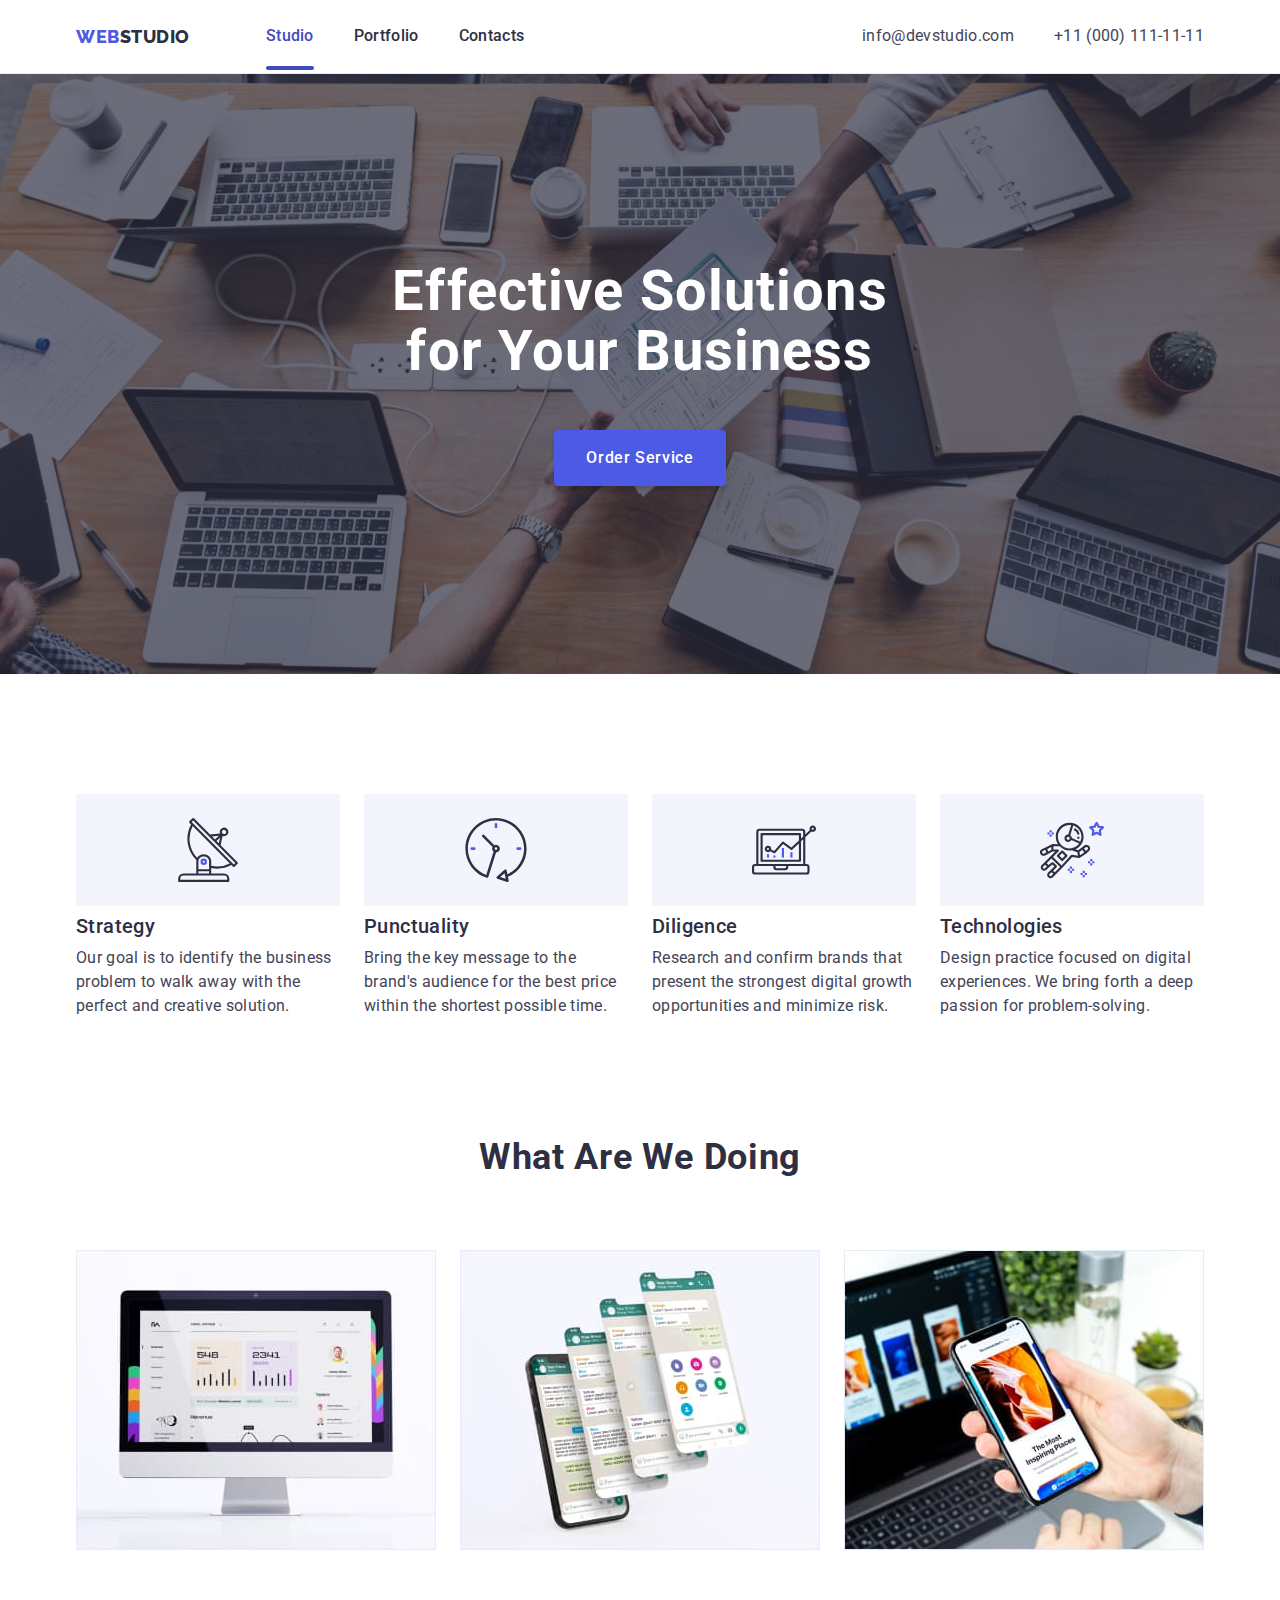
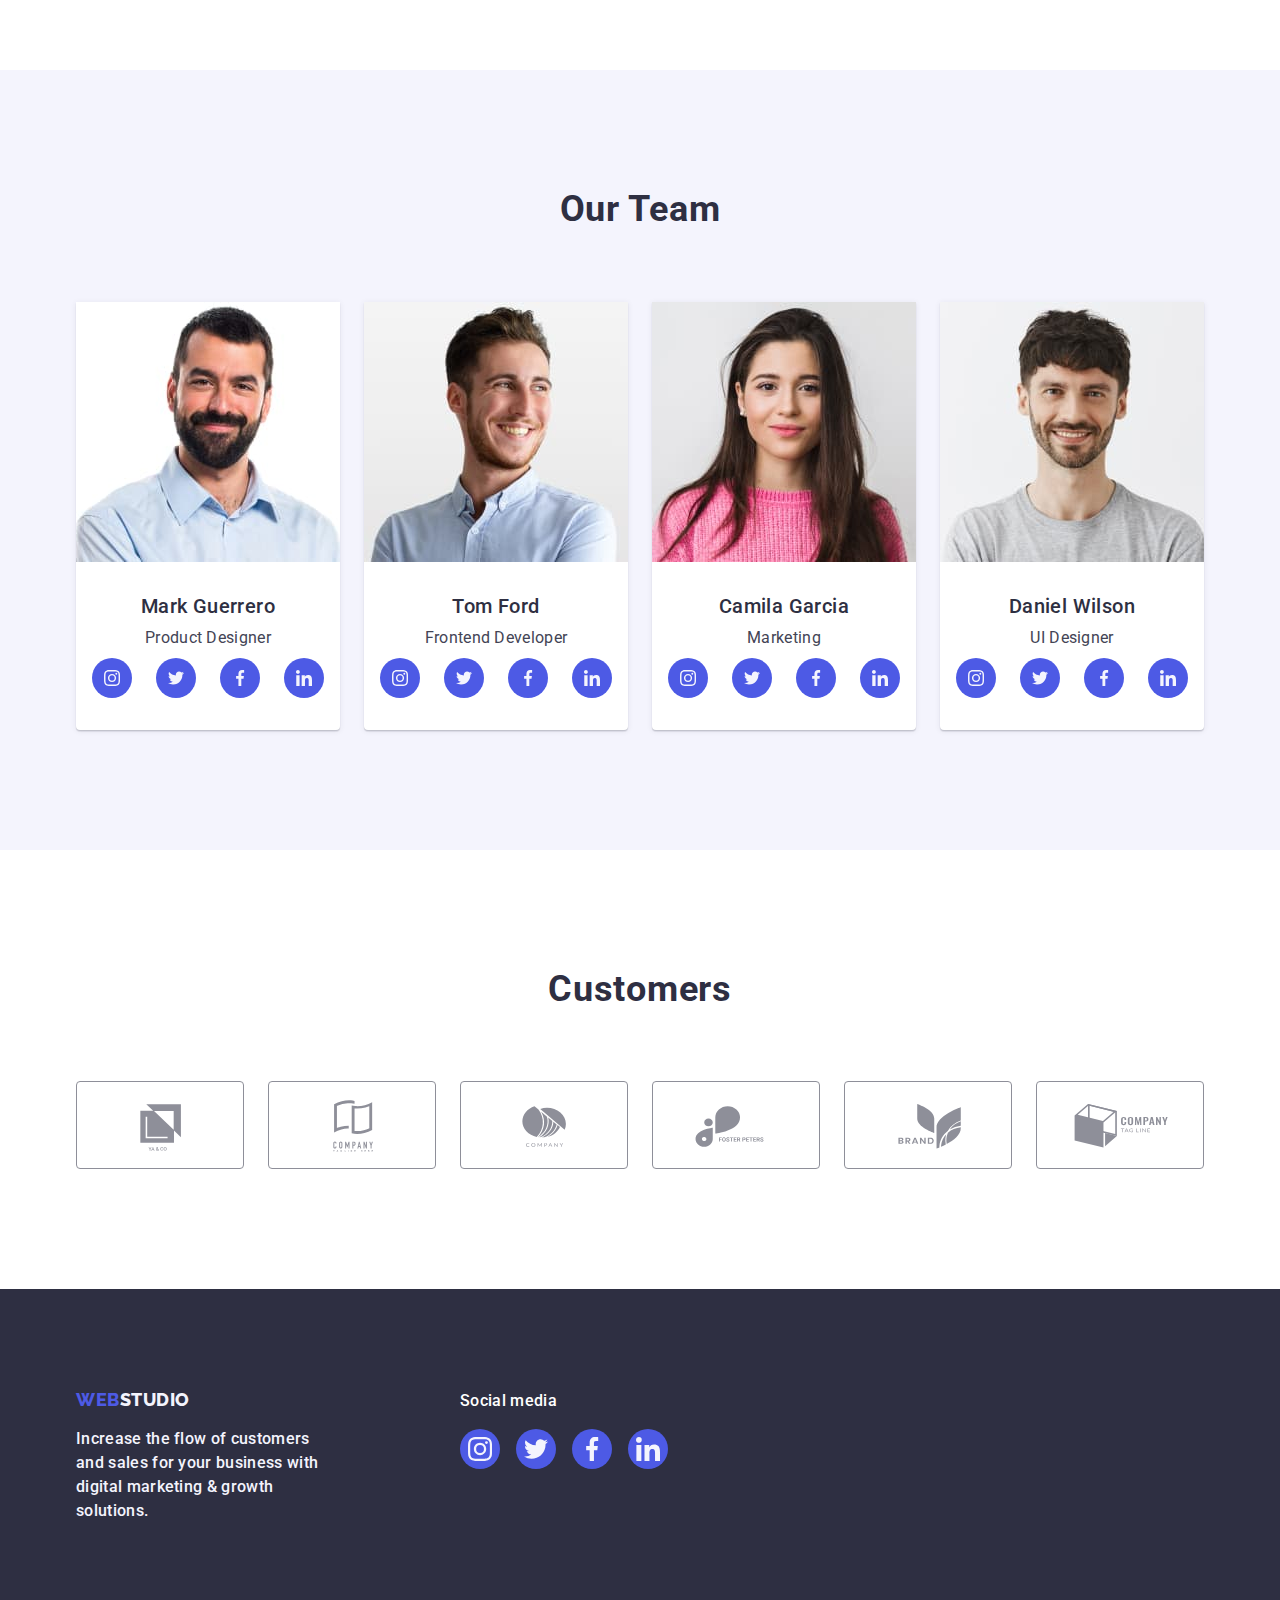
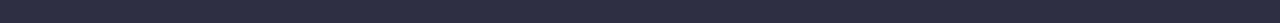
==== commit a2a9ff58: "checking" ====
--- a/index.html
+++ b/index.html
@@ -26,7 +26,9 @@
           >
           <ul class="list header-options">
             <li class="nav-list">
-              <a class="current-card" href="./index.html">Studio</a>
+              <a class="current-card link list-studio" href="./index.html"
+                >Studio</a
+              >
             </li>
             <li class="nav-list">
               <a class="link list-studio" href="./portfolio.html">Portfolio</a>
--- a/css/styles.css
+++ b/css/styles.css
@@ -39,9 +39,9 @@
   color: var(--NAVY-BLUE);
 }
 .list .link {
-  color: var(--NAVY-BLUE);
   line-height: 1.55;
   letter-spacing: 0.02em;
+  transition: color 250ms cubic-bezier(0.4, 0, 0.2, 1);
 }
 .contact-list .contacts {
   color: var(--SLATE);
@@ -114,6 +114,7 @@
   min-width: 169px;
   padding: 16px 32px;
   box-shadow: 0px 4px 4px 0px rgba(0, 0, 0, 0.15);
+  transition: background-color 250ms cubic-bezier(0.4, 0, 0.2, 1);
 }
 .order-button:hover {
   background-color: var(--OCEAN);
@@ -255,6 +256,10 @@
   color: var(--IRIS);
   background-color: var(--CLOUD);
   padding: 12px 24px;
+  transition: color 250ms cubic-bezier(0.4, 0, 0.2, 1) background-color 250ms
+      cubic-bezier(0.4, 0, 0.2, 1) border-color 250ms
+      cubic-bezier(0.4, 0, 0.2, 1),
+    box-shadow 250ms cubic-bezier(0.4, 0, 0.2, 1);
 }
 .filter-button:hover {
   color: var(--WHITE);
@@ -285,13 +290,18 @@
     0px 1px 1px 0px rgba(46, 47, 66, 0.16),
     0px 1px 6px 0px rgba(46, 47, 66, 0.08);
 }
+.portfolio-link {
+  box-shadow: 250ms cubic-bezier(0.4, 0, 0.2, 1);
+}
 .portfolio-link:hover {
   box-shadow: 0px 1px 6px rgba(46, 47, 66, 0.08),
     0px 1px 1px rgba(46, 47, 66, 0.16), 0px 2px 1px rgba(46, 47, 66, 0.08);
+  transform: translateY(0%);
 }
 .portfolio-link:focus {
   box-shadow: 0px 1px 6px rgba(46, 47, 66, 0.08),
     0px 1px 1px rgba(46, 47, 66, 0.16), 0px 2px 1px rgba(46, 47, 66, 0.08);
+  transform: translateY(0%);
 }
 
 .smaller-captions {
@@ -445,6 +455,7 @@
   background-color: var(--IRIS);
   border-radius: 50%;
   justify-content: center;
+  transition: background-color 250ms cubic-bezier(0.4, 0, 0.2, 1);
 }
 .social-link:hover,
 .social-link:focus {
@@ -503,6 +514,8 @@
   align-items: center;
   justify-content: center;
   color: var(--LIGHT-SLATE);
+  transition: border-color 250ms cubic-bezier(0.4, 0, 0.2, 1),
+    color 250ms cubic-bezier(0.4, 0, 0.2, 1);
 }
 .customer-link:hover,
 .customer-link:focus {
@@ -542,6 +555,7 @@
   background-color: var(--IRIS);
   border-radius: 50%;
   justify-content: center;
+  transition: background-color 250ms cubic-bezier(0.4, 0, 0.2, 1);
 }
 .social-link-footer:hover,
 .social-link-footer:focus {
@@ -550,13 +564,15 @@
 .backdrop {
   position: fixed;
   inset: 0 0 auto;
-  min-height: 100vw;
-  min-width: 100vw;
+  height: 100%;
+  width: 100%;
   display: flex;
   justify-content: center;
 
   pointer-events: all;
   background: var(--NAVY-BLUE-modal, rgba(46, 47, 66, 0.4));
+  transition: opacity 250ms cubic-bezier(0.4, 0, 0.2, 1),
+    visibility 250ms cubic-bezier(0.4, 0, 0.2, 1);
 }
 
 .backdrop.is-hidden {
@@ -565,22 +581,28 @@
   pointer-events: none;
 }
 .modal {
+  position: absolute;
+  top: 50%;
+  left: 50%;
+  transform: translate(-50%, -50%) scale(1);
   width: 408px;
-  height: 584px;
+  min-height: 584px;
   border-radius: 4px;
   background: var(--DAIRY);
   box-shadow: 0px 2px 1px 0px rgba(0, 0, 0, 0.2),
     0px 1px 3px 0px rgba(0, 0, 0, 0.12), 0px 1px 1px 0px rgba(0, 0, 0, 0.14);
-  margin-top: 80px;
+  transition: transform 250ms cubic-bezier(0.4, 0, 0.2, 1);
 }
 
 .button-modal-close {
-  margin-top: 24px;
-  margin-right: 24px;
+  position: absolute;
+  top: 24px;
+  right: 24px;
   float: right;
   border: none;
   background-color: var(--DAIRY);
-  border: none;
+  border: 1px solid rgba(0, 0, 0, 0.1);
+  padding: 0;
   width: 24px;
   height: 24px;
   display: flex;
@@ -588,72 +610,68 @@
   background-color: var(--CORNFLOWER);
   border-radius: 50%;
   justify-content: center;
-  fill: var(--DAIRY);
-  stroke-width: 1px;
-  stroke: rgba(0, 0, 0, 0.1);
   cursor: pointer;
   fill: var(--NAVY-BLUE);
+  transition: background-color 250ms cubic-bezier(0.4, 0, 0.2, 1),
+    border 250ms cubic-bezier(0.4, 0, 0.2, 1);
 }
 
 .button-modal-close:hover,
 .button-modal-close:focus {
   background-color: var(--OCEAN);
+  border: none;
   fill: var(--WHITE);
+}
+.close-button {
+  transition: fill 250ms cubic-bezier(0.4, 0, 0.2, 1);
 }
 .close-button:hover,
 .close-button:focus {
   fill: var(--WHITE);
 }
-.portfolio-wrapper-caption {
-  font-family: Roboto;
-  font-size: 16px;
-  font-style: normal;
-  font-weight: 400;
-  line-height: 1.5;
-  letter-spacing: 0.32px;
-  color: var(--CLOUD);
-  padding-top: 40px;
-  padding-right: 32px;
-  padding-left: 32px;
-}
-
 .portfolio-image-wrapper {
   position: relative;
   overflow: hidden;
 }
 
-.portfolio-image-wrapper figcaption {
+.portfolio-wrapper-caption {
   position: absolute;
-  inset: 0;
+  top: 0;
+  font-size: 16px;
+  line-height: 1.5;
+  letter-spacing: 0.2em;
+  color: var(--CLOUD);
+  padding: 40px 32px;
   background-color: var(--IRIS);
-  translate: 0 100%;
-  transition: translate 150ms cubic-bezier(0.4, 0, 0.2, 1);
-}
-.portfolio-image-wrapper:hover figcaption {
-  translate: 0;
-}
+  height: 100%;
+  width: 100%;
+  transform: translateY(100%);
+  transition: transform 250ms cubic-bezier(0.4, 0, 0.2, 1);
+}
+
+.portfolio-wrapper-caption:hover {
+  transform: translateY(0%);
+}
+
 .portfolio-list:hover {
   translate: 0;
   box-shadow: 0px 2px 1px 0px rgba(46, 47, 66, 0.08),
     0px 1px 1px 0px rgba(46, 47, 66, 0.16),
     0px 1px 6px 0px rgba(46, 47, 66, 0.08);
+  transform: translateY(0%);
 }
 .current-card {
-  text-decoration: none;
+  position: relative;
   color: var(--OCEAN);
-  display: inline-flex;
-  flex-direction: column;
-  font-weight: 500;
-  letter-spacing: 0.02em;
-  line-height: 1.5;
+  transition: color 250ms cubic-bezier(0.4, 0, 0.2, 1);
 }
 .current-card::after {
   content: "";
+  position: absolute;
+  left: 0;
   width: 100%;
+  bottom: -1px;
   height: 4px;
-  flex-shrink: 0;
+  background-color: var(--OCEAN);
   border-radius: 2px;
-  background: var(--OCEAN);
-  position: relative;
-  bottom: -20px;
-}
+}
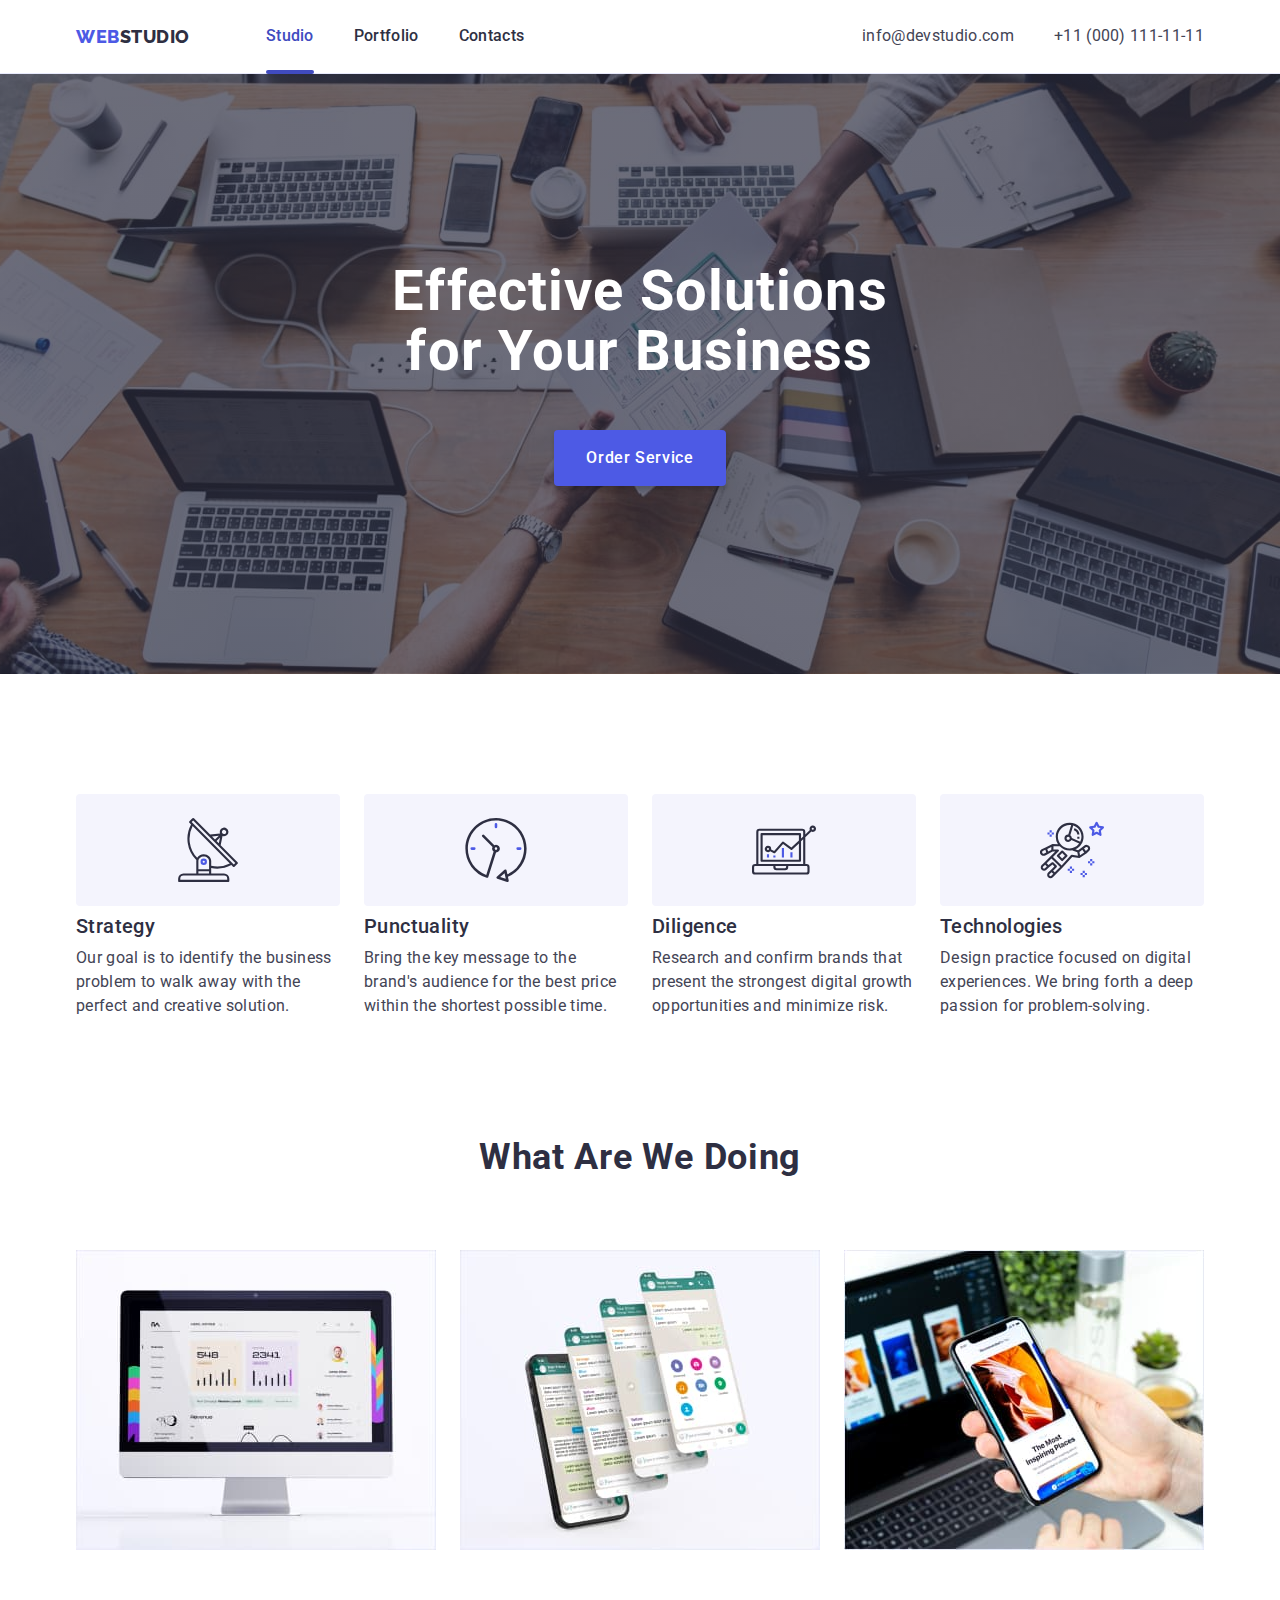
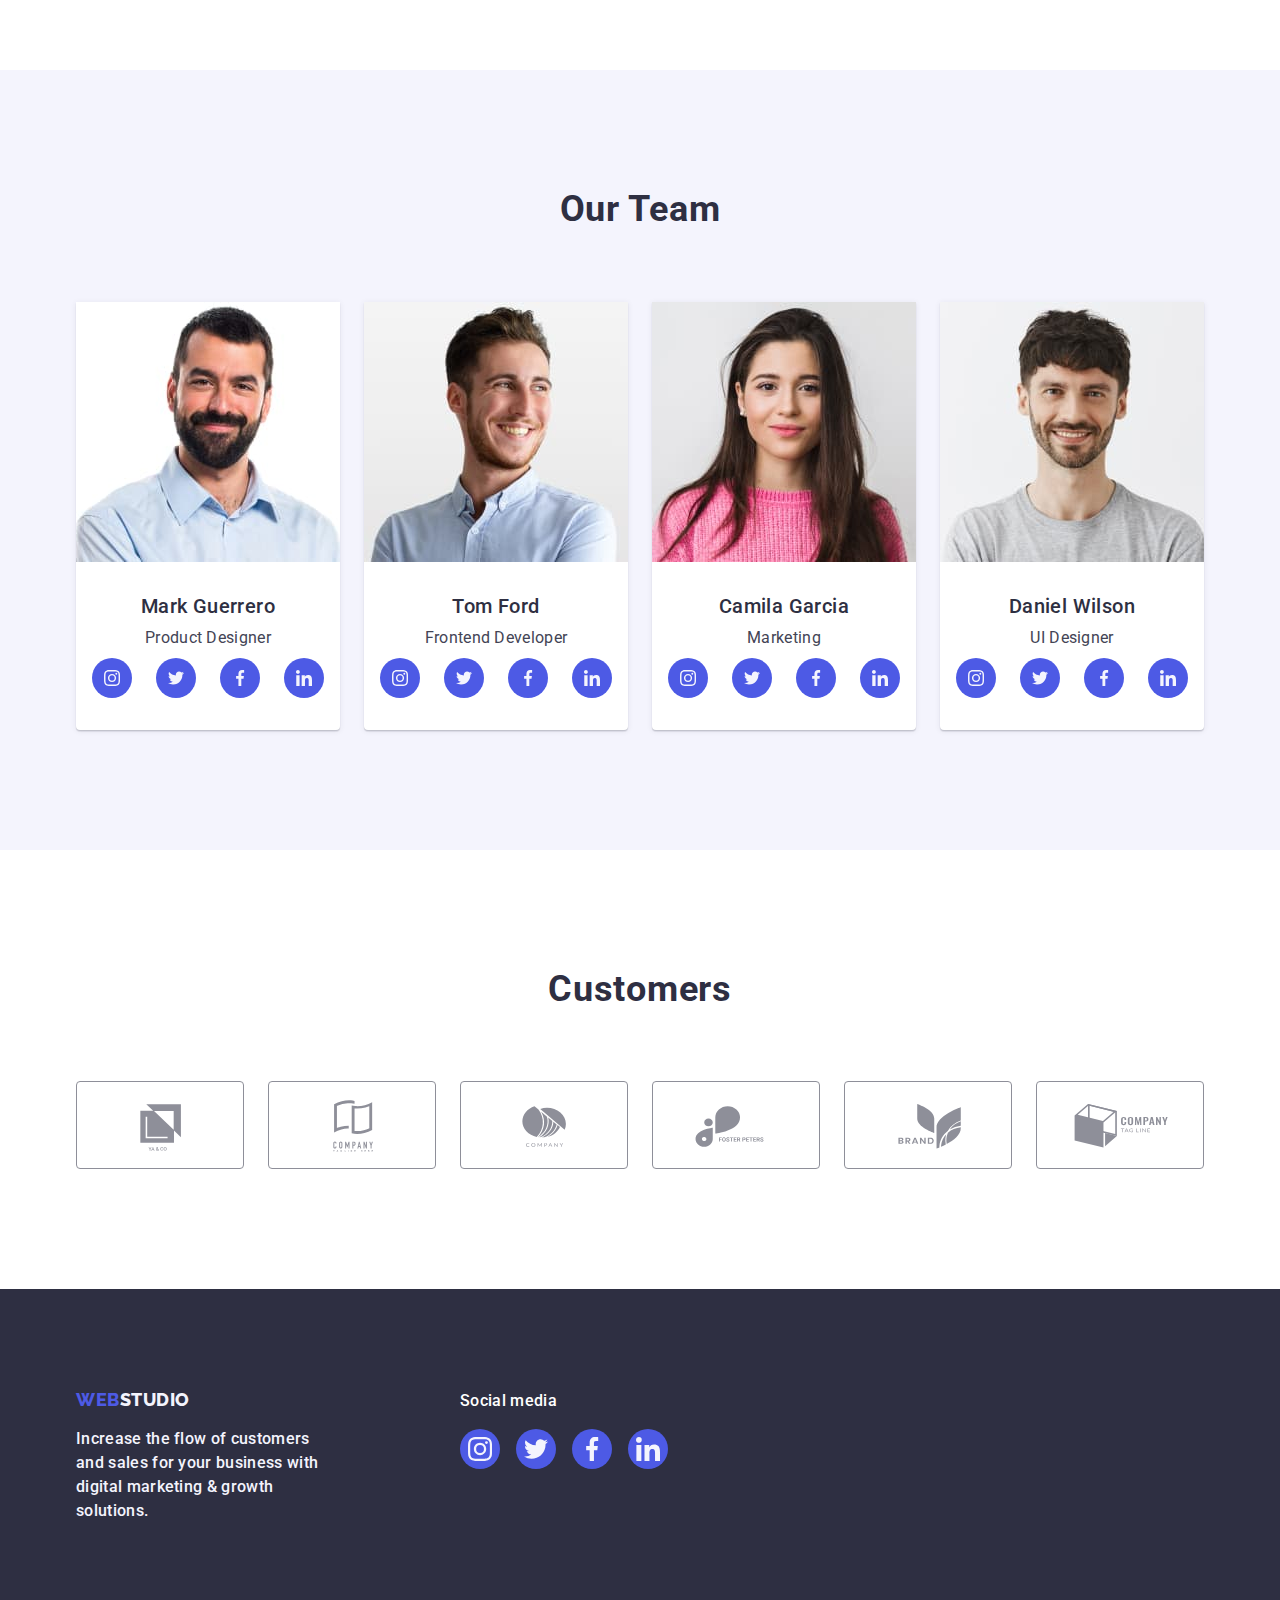
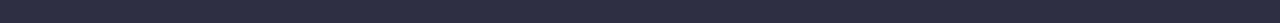
==== commit 19facd78: "after-comments" ====
--- a/index.html
+++ b/index.html
@@ -25,15 +25,15 @@
             >Web<span class="logo_element">Studio</span></a
           >
           <ul class="list header-options">
-            <li class="nav-list">
+            <li>
               <a class="current-card link list-studio" href="./index.html"
                 >Studio</a
               >
             </li>
-            <li class="nav-list">
+            <li>
               <a class="link list-studio" href="./portfolio.html">Portfolio</a>
             </li>
-            <li class="nav-list">
+            <li>
               <a class="link list-studio" href="">Contacts</a>
             </li>
           </ul>
@@ -58,7 +58,7 @@
       <section class="first-section section">
         <div class="container">
           <h1 class="banner">Effective Solutions for Your Business</h1>
-          <button data-modal-open class="order-button button" type="button">
+          <button data-modal-open class="order-button" type="button">
             Order Service
           </button>
         </div>
--- a/css/styles.css
+++ b/css/styles.css
@@ -41,12 +41,14 @@
 .list .link {
   line-height: 1.55;
   letter-spacing: 0.02em;
-  transition: color 250ms cubic-bezier(0.4, 0, 0.2, 1);
 }
 .contact-list .contacts {
   color: var(--SLATE);
   letter-spacing: 0.02em;
   line-height: 1.5;
+}
+.contacts {
+  transition: color 250ms cubic-bezier(0.4, 0, 0.2, 1);
 }
 .list .link:hover {
   color: var(--OCEAN);
@@ -101,6 +103,10 @@
   justify-content: center;
 }
 .order-button {
+  border: none;
+  border-radius: 4px;
+  cursor: pointer;
+  font-family: "Roboto", sans-serif;
   line-height: 1.5;
   letter-spacing: 0.04em;
   background-color: var(--IRIS);
@@ -256,9 +262,9 @@
   color: var(--IRIS);
   background-color: var(--CLOUD);
   padding: 12px 24px;
-  transition: color 250ms cubic-bezier(0.4, 0, 0.2, 1) background-color 250ms
-      cubic-bezier(0.4, 0, 0.2, 1) border-color 250ms
-      cubic-bezier(0.4, 0, 0.2, 1),
+  transition: color 250ms cubic-bezier(0.4, 0, 0.2, 1),
+    background-color 250ms cubic-bezier(0.4, 0, 0.2, 1),
+    border-color 250ms cubic-bezier(0.4, 0, 0.2, 1),
     box-shadow 250ms cubic-bezier(0.4, 0, 0.2, 1);
 }
 .filter-button:hover {
@@ -285,13 +291,9 @@
   border-top: none;
   padding: 32px 16px;
 }
-.portfolio-captions:hover {
-  box-shadow: 0px 2px 1px 0px rgba(46, 47, 66, 0.08),
-    0px 1px 1px 0px rgba(46, 47, 66, 0.16),
-    0px 1px 6px 0px rgba(46, 47, 66, 0.08);
-}
+
 .portfolio-link {
-  box-shadow: 250ms cubic-bezier(0.4, 0, 0.2, 1);
+  transition: box-shadow 250ms cubic-bezier(0.4, 0, 0.2, 1);
 }
 .portfolio-link:hover {
   box-shadow: 0px 1px 6px rgba(46, 47, 66, 0.08),
@@ -369,6 +371,7 @@
   letter-spacing: 0.02em;
   line-height: 1.5;
   padding: 24px 0;
+  display: inline-block;
 }
 .nav-list {
   padding: 24px 0;
@@ -639,26 +642,24 @@
   top: 0;
   font-size: 16px;
   line-height: 1.5;
-  letter-spacing: 0.2em;
+  letter-spacing: 0.02em;
   color: var(--CLOUD);
   padding: 40px 32px;
   background-color: var(--IRIS);
   height: 100%;
   width: 100%;
+  transition: transform 250ms cubic-bezier(0.4, 0, 0.2, 1);
   transform: translateY(100%);
-  transition: transform 250ms cubic-bezier(0.4, 0, 0.2, 1);
-}
-
-.portfolio-wrapper-caption:hover {
+}
+.portfolio-link:hover .portfolio-wrapper-caption,
+.portfolio-link:focus .portfolio-wrapper-caption {
   transform: translateY(0%);
 }
-
-.portfolio-list:hover {
-  translate: 0;
+.portfolio-list:hover,
+.portfolio-list:focus {
   box-shadow: 0px 2px 1px 0px rgba(46, 47, 66, 0.08),
     0px 1px 1px 0px rgba(46, 47, 66, 0.16),
     0px 1px 6px 0px rgba(46, 47, 66, 0.08);
-  transform: translateY(0%);
 }
 .current-card {
   position: relative;
